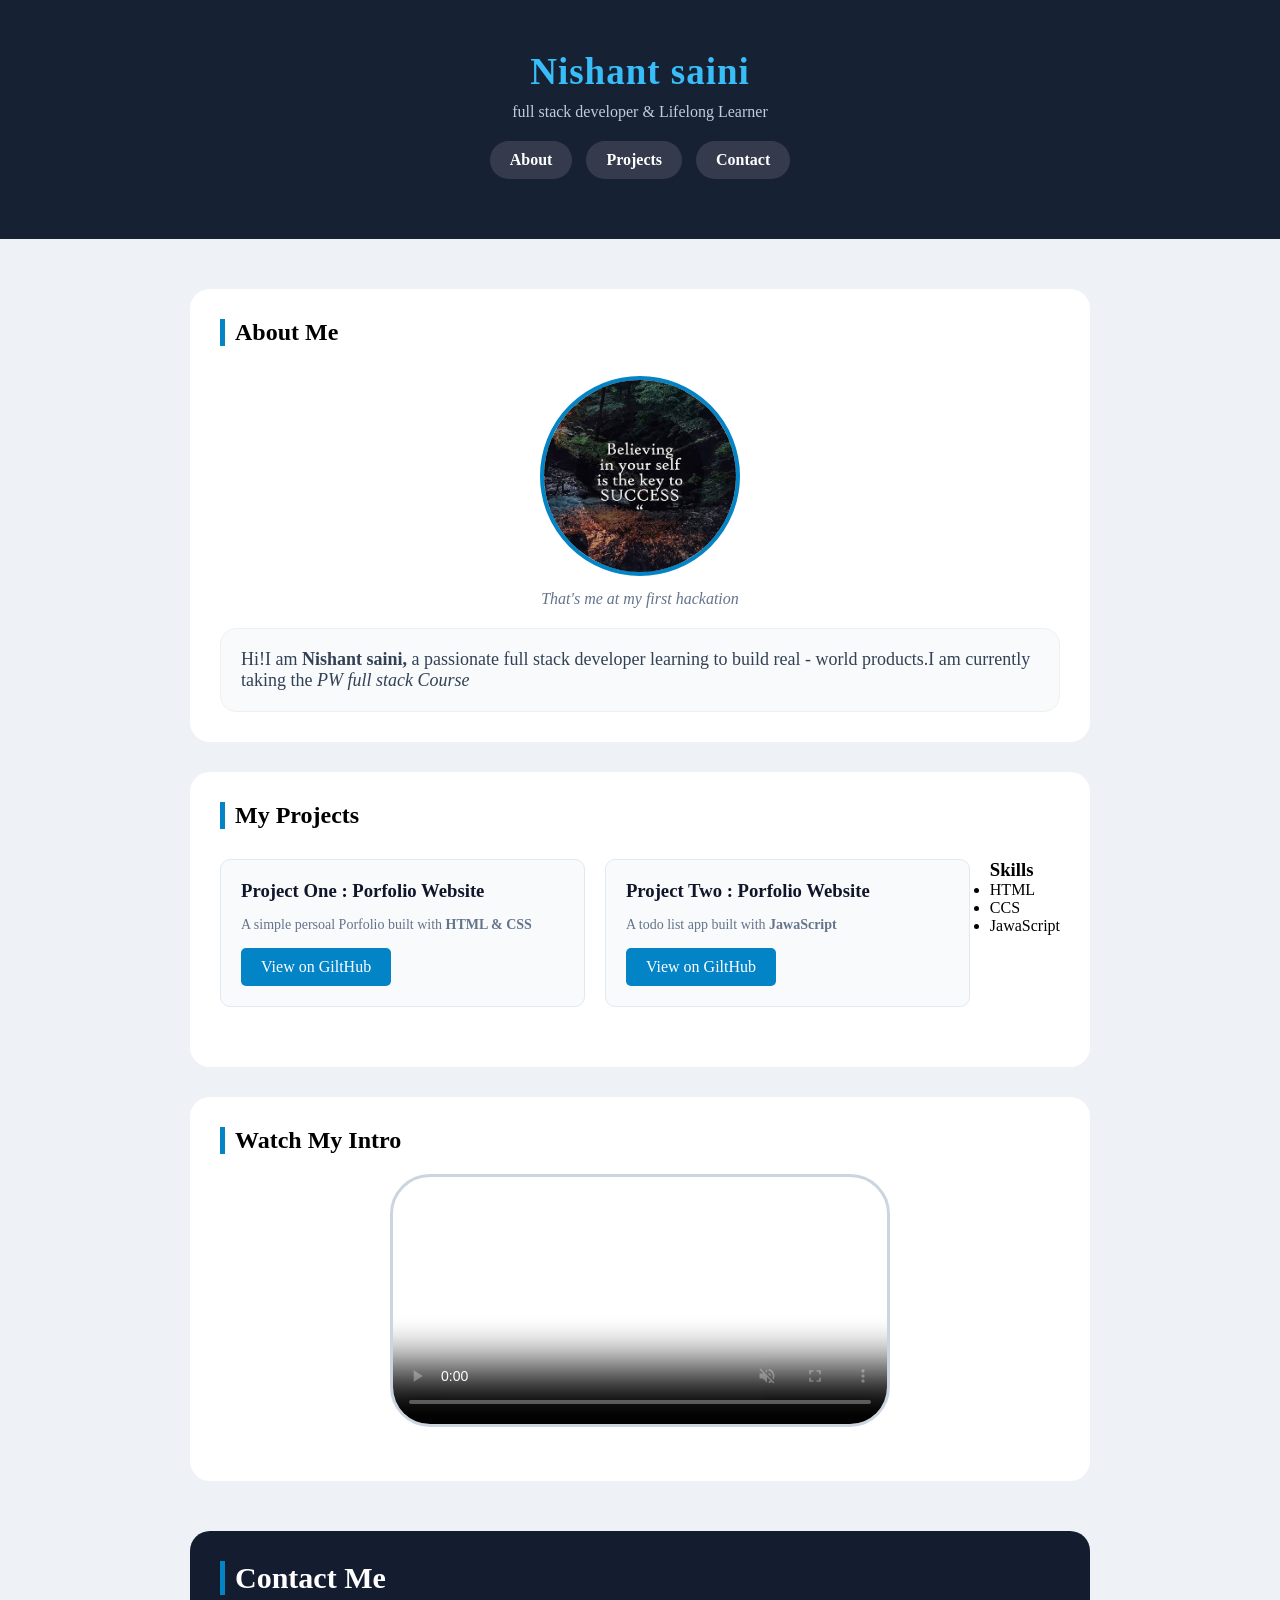
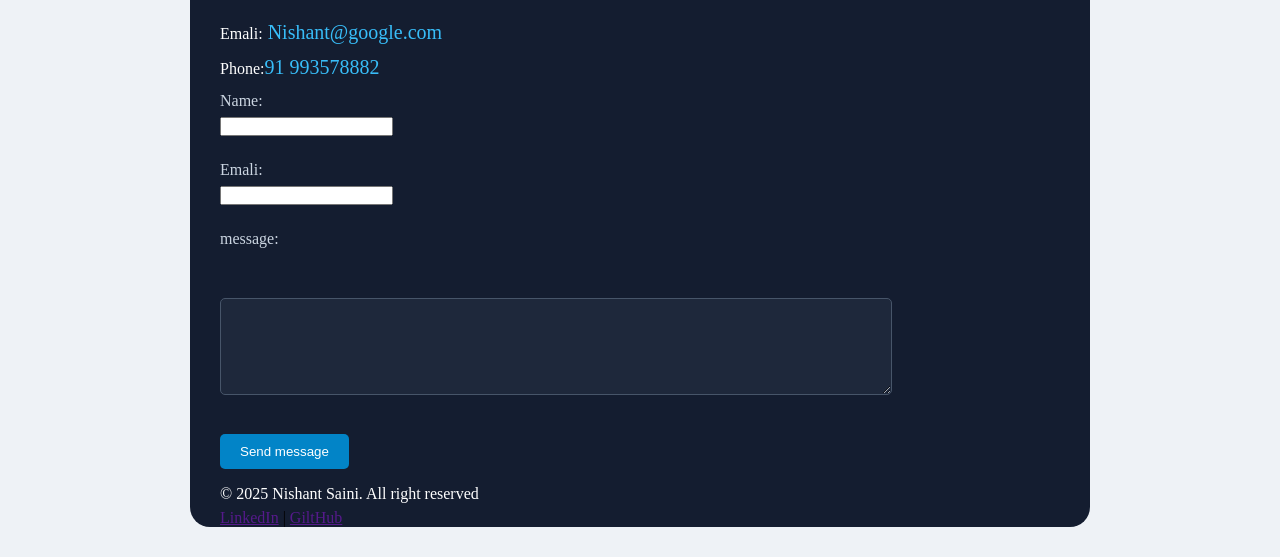
==== portfolio.html @ 5c1a9366 "my first portfolio" ====
<!DOCTYPE html>
<html lang="en">

<head>
    <meta charset="UTF-8">
    <meta name="viewport" content="width=device-width, initial-scale=1.0">
    <title> Nishant Saini | Portfolio</title>
    <link rel="stylesheet" href="style.css">
</head>

<body>
    <header>
        <h1>Nishant saini </h1>
        <p>full stack developer & Lifelong Learner </p>
        <nav>
            <a href="#About">About</a>
            <a href="#Projects">Projects</a>
            <a href="#Contact">Contact</a>
        </nav>
    </header>

    <main>

        <section id="About">
            <h2>About Me</h2>
            <figure>
                <img src="images (2).jpg" width="200px" height="200px" alt="">
                <figcaption> That's me at my first hackation </figcaption>
            </figure>
            <P> Hi!I am <strong>Nishant saini,</strong> a passionate full stack developer learning to build real - world
                products.I am currently taking the <em>PW full stack Course</em> </strong> </P>
        </section>

        <section id="Projects">
            <h2> My Projects </h2>
            <div id="project-card">


                <article>
                    <h3> Project One : Porfolio Website </h3>
                    <p> A simple persoal Porfolio built with <strong> HTML & CSS </strong></p>
                    <a href="https:://gilthub.com/Nishantin12331">View on GiltHub</a>
                </article>

                <article>
                    <h3> Project Two : Porfolio Website </h3>
                    <p> A todo list app built with <strong> JawaScript</strong></p>
                    <a href="https:://gilthub.com/Nishantin12331">View on GiltHub</a>
                </article>
                <div>
                    <h3> Skills </h3>
                    <ul>
                        <li>HTML</li>
                        <li>CCS</li>
                        <li>JawaScript</li>
                    </ul>
                </div>
            </div>
        </section>

        <section id="Intro">
            <h2> Watch My Intro </h2>

            <video src="vidos .mp4" width="500px" height="300px" controls muted loop poster="images.jpg"></video>

        </section>
    </main>

    <footer>
        <h2> Contact Me</h2>


        <p>Emali:<a href=""> Nishant@google.com </a> </P>
        <p>Phone:<a href="">91 993578882</a> </p>
        <form action="">
            <label for="name">Name:</label>
            <input type="text" id="name">

            <br></br>


            <label for="Emali">Emali:</label>
            <input type="email" id="Emali">

            <br></br>
            <label for="message">message:</label>
            <br></br>
            <textarea name="message" id="message" rows="5" cols="40"></textarea>
            <br></br>
            <button type="submit">Send message</button>
        </form>
        <p>&copy; 2025 Nishant Saini. All right reserved</p>
        <div>
            <a href="">LinkedIn</a> | <a href="">GiltHub</a>
        </div>
    </footer>
</body>

</html>
---- style.css ----
@import url('https://fonts.googleapis.com/css2?family=Poppins:ital,wght@0,100;0,200;0,300;0,400;0,500;0,600;0,700;0,800;0,900;1,100;1,200;1,300;1,400;1,500;1,600;1,700;1,800;1,900&display=swap');

* {
    padding: 0;
    margin: 0;
    box-sizing: border-box;
    font-family: "font-family: " Poppins", sans-serif;";
}

body {
    background-color: #EEF2F6;
}

header {
    background-color: #162134;
    color: white;
    text-align: center;
    padding: 50px 0;
}

h1 {
    color: #38BDF8;
    font-size: 37px;
    letter-spacing: 1px;
}

header p {
    color: #C2CCDB;
    padding: 10px 0;
}

header nav a {
    display: inline-block;
    text-decoration: none;
    background-color: #353B4C;
    color: white;
    border-radius: 30px;
    padding: 10px 20px;
    margin: 10px 5px;
    font-weight: 600;
}

header nav a:hover {
    background-color: #0284C7;
}

main {
    margin: 50px auto;
    /* background-color: white; */
    max-width: 900px;
}

#About,
#Projects,
#Intro {
    background-color: white;
    padding: 30px;
    border-radius: 20px;
    margin-bottom: 30px;
}

#About h2,
#Projects h2,
#Intro h2 {
    border-left: 5px solid #0284C7;
    padding-left: 10px;


}

#About figure {
    text-align: center;
    padding: 20px 0;
}

#About figure img {
    border-radius: 50%;
    border: 4px solid #0284C7;
    margin: 10px 0;
    transition: all 1s;
}
#About figure img:hover {
    transform:scale(1,1);
    box-shadow: 0px 10px rgba(0, 0, 0, 0.101);
}
#About figure figcaption {
    color: #64748B;
    font-style: italic;
    font-style: 14px;
}

#About p {
    border-radius: 16px;
    background: #F8FAFC;

    padding: 20px;
    border: 1px solid #f0f0f1;
    font-size: 18px;
    color: #334155;
}

#project-card {
    display: flex;
    gap: 20px;
    margin: 30px 0;
    flex-wrap: wrap;
}


#project-card article {
    flex: 1;
    background-color: #F8FAFC;
    border-radius: 10px;
    padding: 20px;
    /* display: flex; */
    /* flex-direction: column; */
    /* gap: 10px; */
    border: 1px solid #E2E8F0;
    color: #10162a;
    transition: all 0.5s;
}

#project-card article :hover {
    transform: translateY(-5px);
    box-shadow: 0px 10px rgba(0, 0, 0, 0.101);
}

#project-card article p {
    font-size: 14px;
    color: #64748B;
    margin: 15px 0;
}

#project-card article a {
border-radius: 5px;
background-color: #0284C7;
padding: 10px 20px;
display: inline-block;
color: white;
text-decoration: none;
}

#skills {
    background-color: #f1f5f9;
    border-radius: 10px;
    padding: 20px;
}

#skills ul {
    list-style-type: none;
    display: flex;
    gap: 20px;
    padding: 10px 0;
    flex-wrap: wrap;
}

#skills ul li {
    background-color: #e0f2fe;
    border-radius: 30px;
    border: 1px solid #bae6fd;
    padding: 7px 18px;
    color: #0369a1;
    font-weight: 600;
}
#Intro {
    text-align: center;
}

#Intro h2 {
    text-align: left;
}

#Intro video{
    margin: 20px 0;
    /* padding: 30px; */
    object-fit: cover;
    max-width: 100%;
    height: auto;
    border-radius: 40px;
    border: 3px solid #cbd5e1;
}

footer{
    margin: 50px auto;
    max-width: 900px;
    background-color: #141d30;
    padding: 30px 30px 0;
    border-radius: 20px;
    margin-bottom: 30px;
}
footer h2 {
    border-left: 5px solid #0284C7;
    padding-left: 10px;
    color: white;
    font-size: 30px;
    margin-bottom: 20px;
}

footer p {
    color: white;
    padding: 6px 0;
}


footer p a {
    text-decoration: none;
    color: #38BDF8;
    font-size: 20px;
}

footer p a:hover {
    text-decoration: underline;
    color: #38BDF8;
}

form label{
    display: block;
    margin: 7px 0;
    color: #cbd5e1;
    font-weight: 500;
}

form {
    max-width: 80%;
}
form input[type="text"]
form input[type="email"],
textarea{
    width: 100%;
    background-color: #1e283b;
    outline: none;
    border: 1px solid #475569;
    border-radius: 5px;
    padding: 10px 20px;
    color:white;
    margin: 7px 0;
}

form button {
background-color: #0284c7;
border-radius: 5px;
padding: 10px 20px;
display: inline-block;
color: white;
outline: none; 
border: none;
margin: 10px 0;
}

#lower-footer {
    display: flex;
    justify-content: space-between;
    align-items: center;
    flex-wrap: wrap;
    border-top: 1px solid rgba(128, 128, 128, 0.348);
    padding: 20px 0;
    margin-top: 10px;
}
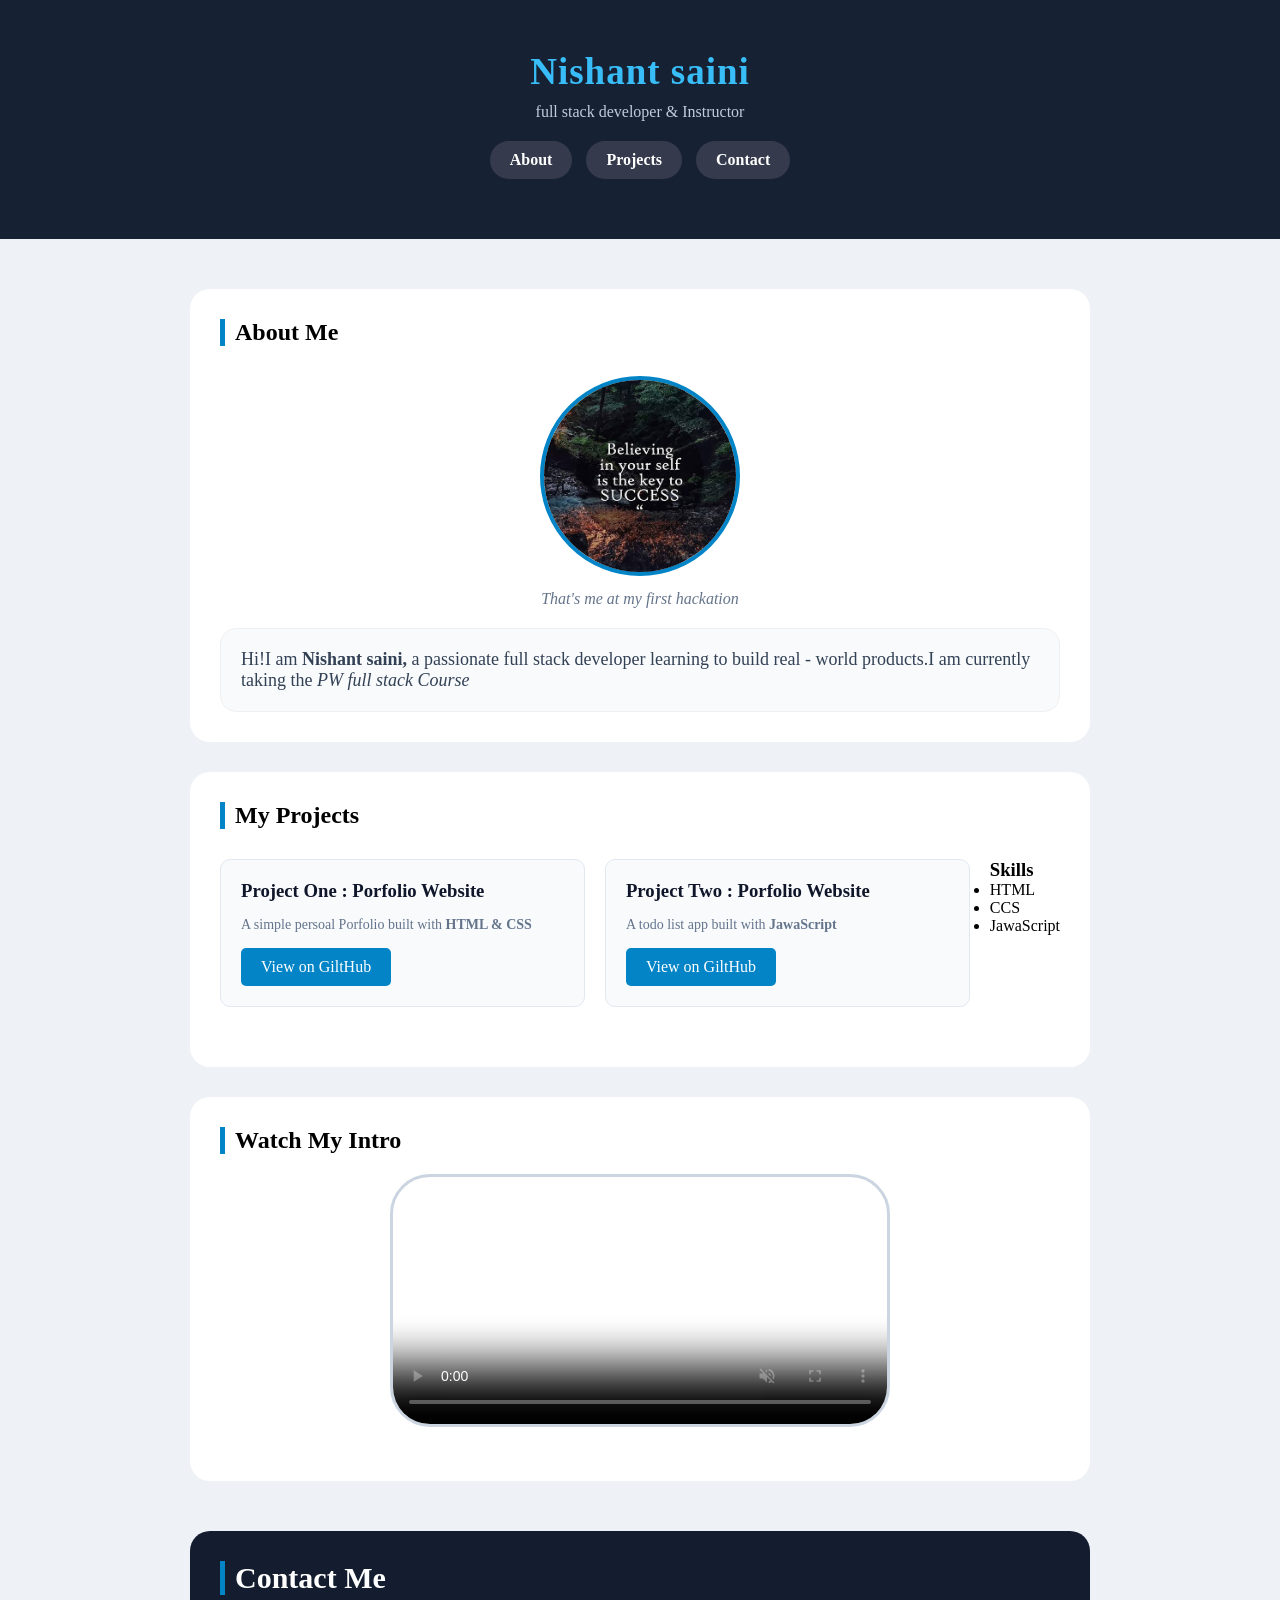
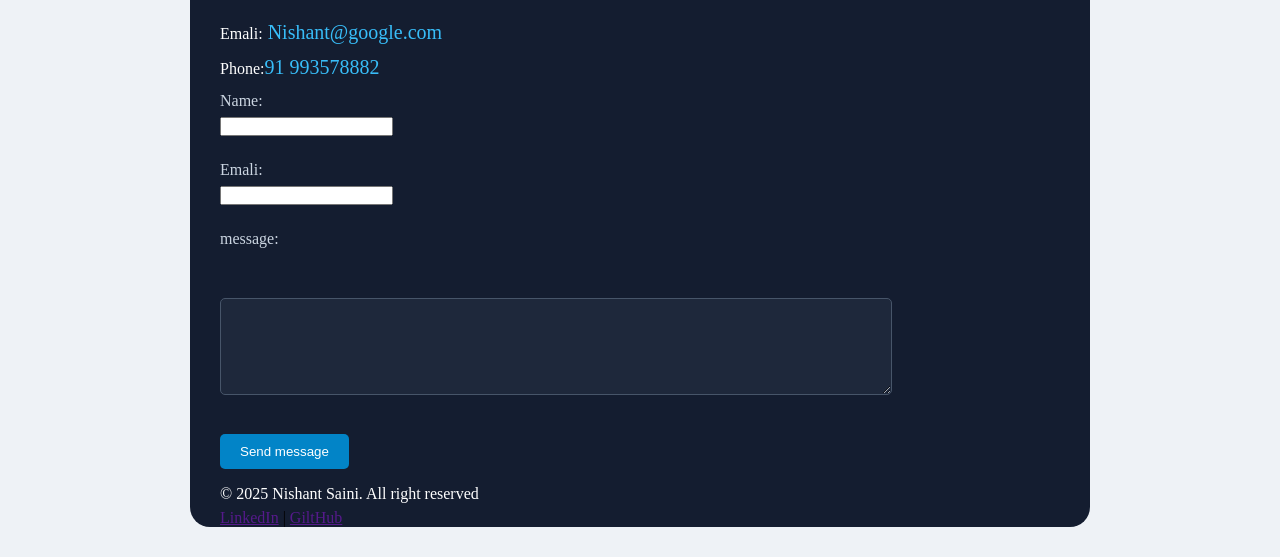
==== commit 2b64a721: "change desiption" ====
--- a/portfolio.html
+++ b/portfolio.html
@@ -11,7 +11,7 @@
 <body>
     <header>
         <h1>Nishant saini </h1>
-        <p>full stack developer & Lifelong Learner </p>
+        <p>full stack developer & Instructor </p>
         <nav>
             <a href="#About">About</a>
             <a href="#Projects">Projects</a>
